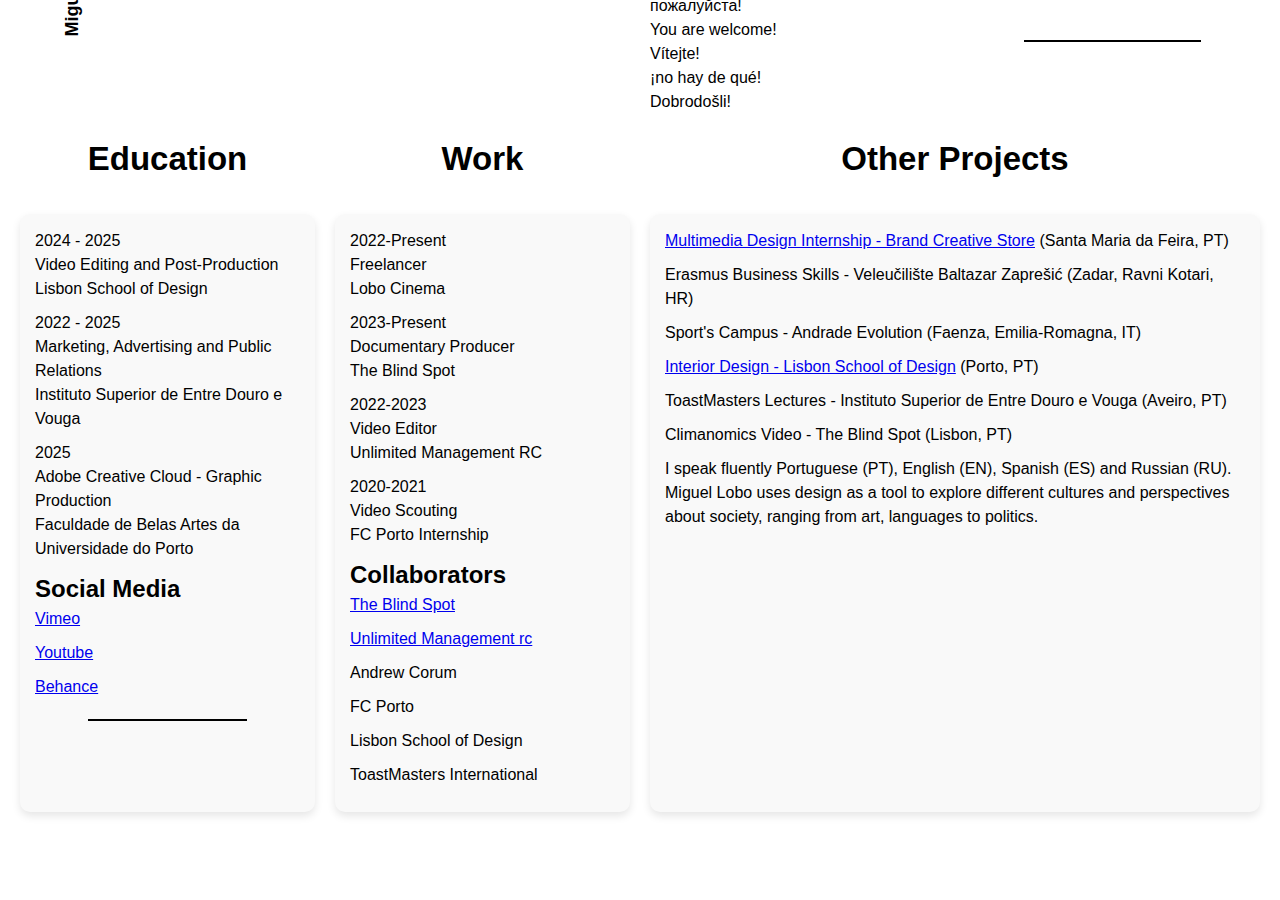
==== about.html @ e56ff21d "Add files via upload" ====
<!DOCTYPE html>
<html lang="en">
<head>
    <meta charset="UTF-8">
    <meta name="viewport" content="width=device-width, initial-scale=1.0">
    <title>About - Miguel Lobo</title>
    <link rel="stylesheet" href="styles.css">
</head>
<body>
    <div class="grid-container">
        <!-- Nome "Miguel Lobo" -->
        <div class="item name-column">
            <h1 class="vertical-text">Miguel Lobo</h1>
        </div>

        <!-- Logotipo -->
        <div class="item logo-module">
            <img src="images/original-caixa-alta.png" alt="Logo Miguel Lobo" class="logo-img">
        </div>

        <!-- Bem-vindo -->
        <div class="item welcome-module">
            <div class="welcome">
                Bem-vindo!<br>
                пожалуйста!<br>
                You are welcome!<br>
                Vítejte!<br>
                ¡no hay de qué!<br>
                Dobrodošli!
            </div>
        </div>

        <!-- Linha preta antes de "Education" -->
        <div class="divider-short"></div>

        <!-- Títulos -->
        <div class="item education-title">
            <h2>Education</h2>
        </div>
        <div class="item work-title">
            <h2>Work</h2>
        </div>
        <div class="item projects-title">
            <h2>Other Projects</h2>
        </div>

        <!-- Conteúdo de "Education" -->
        <div class="item education-content">
            <ul>
                <li>2024 - 2025<br>Video Editing and Post-Production<br>Lisbon School of Design</li>
                <li>2022 - 2025<br>Marketing, Advertising and Public Relations<br>Instituto Superior de Entre Douro e Vouga</li>
                <li>2025<br>Adobe Creative Cloud - Graphic Production<br>Faculdade de Belas Artes da Universidade do Porto</li>
            </ul>
            <h2>Social Media</h2>
            <ul class="social-media">
                <li><a href="https://vimeo.com/lobocinema">Vimeo</a></li>
                <li><a href="https://www.youtube.com/@lobocinema_23">Youtube</a></li>
                <li><a href="https://www.behance.net/lobocinema">Behance</a></li>
            </ul>
            <div class="divider-short"></div>
        </div>

        <!-- Conteúdo de "Work" -->
        <div class="item work-content">
            <ul>
                <li>2022-Present<br>Freelancer<br>Lobo Cinema</li>
                <li>2023-Present<br>Documentary Producer<br>The Blind Spot</li>
                <li>2022-2023<br>Video Editor<br>Unlimited Management RC</li>
                <li>2020-2021<br>Video Scouting<br>FC Porto Internship</li>
            </ul>        
            <h2>Collaborators</h2>
            <ul class="collaborators">
                <li><a href="https://theblindspot.pt/">The Blind Spot</a></li>
                <li><a href="https://unlimitedmanagementrc.com/">Unlimited Management rc</a></li>
                <li>Andrew Corum</li> 
                <li>FC Porto</li>
                <li>Lisbon School of Design</li>
                <li>ToastMasters International</li>
            </ul>
        </div>

        <!-- Conteúdo de "Other Projects" -->
        <div class="item projects-content">
            <ul>
                <li><a href="https://www.behance.net/lobocinema" target="_blank">Multimedia Design Internship - Brand Creative Store</a> <span>(Santa Maria da Feira, PT)</span></li>
                <li>Erasmus Business Skills - Veleučilište Baltazar Zaprešić <span>(Zadar, Ravni Kotari, HR)</span></li>
                <li>Sport's Campus - Andrade Evolution <span>(Faenza, Emilia-Romagna, IT)</span></li>
                <li><a href="https://vimeo.com/1057917860" target="_blank">Interior Design - Lisbon School of Design</a> <span>(Porto, PT)</span></li>
                <li>ToastMasters Lectures - Instituto Superior de Entre Douro e Vouga <span>(Aveiro, PT)</span></li>
                <li>Climanomics Video - The Blind Spot</a> <span>(Lisbon, PT)</span></li>
            </ul>                       
            <p>I speak fluently Portuguese (PT), English (EN), Spanish (ES) and Russian (RU).</p>
            <p>Miguel Lobo uses design as a tool to explore different cultures and perspectives about society, ranging from art, languages to politics.</p>
        </div>
    </div>
</body>
</html>
---- styles.css ----
/* Reset básico */
* {
  margin: 0;
  padding: 0;
  box-sizing: border-box;
}

body {
  font-family: Helvetica, sans-serif;
  line-height: 1.5;
  background-color: #fff;
  color: #000;
  padding: 20px;
  cursor: default;
}

/* Configuração do Grid */
.grid-container {
  display: grid;
  grid-template-columns: repeat(4, 1fr);
  gap: 20px;
  width: 100%;
  max-width: 1600px;
  position: relative;
}

/* Nome alinhado à esquerda */
.name-column {
  grid-column: 1;
  display: flex;
  justify-content: flex-start;
  align-items: flex-start;
  margin-top: -50px;
}

.vertical-text {
  transform: rotate(-90deg);
  font-size: 18px;
  text-align: left;
}

/* Logotipo */
.logo-module {
  grid-column: 2;
  display: flex;
  justify-content: flex-start;
  align-items: flex-start;
  margin-top: -50px;
}

.logo-img {
  max-width: 100%;
  height: auto;
}

/* Mensagem de boas-vindas */
.welcome-module {
  grid-column: 3;
  display: flex;
  justify-content: flex-start;
  align-items: flex-start;
  margin-top: -50px;
}

.welcome {
  text-align: left;
  font-size: 16px;
}

/* Barra de navegação */
.navbar {
  position: fixed;
  top: 0;
  left: 0;
  width: 100%;
  background: white;
  padding: 10px 0;
  text-align: center;
  box-shadow: 0px 4px 8px rgba(0, 0, 0, 0.1);
  z-index: 1000;
}

/* Estilizando os botões */
.navbar ul {
  list-style: none;
  padding: 0;
  margin: 0;
}

.navbar ul li {
  display: inline;
  margin: 0 15px;
}

.navbar ul li a {
  color: black;
  text-decoration: none;
  font-size: 18px;
  font-weight: bold;
  transition: color 0.3s;
}

.navbar ul li a:hover {
  color: #f39c12;
}

/* Linha divisória */
.divider-short {
  border-top: 2px solid black;
  width: 60%;
  margin: 20px auto;
}

/* Distribuição do conteúdo nas 4 colunas */
.education-title {
  grid-column: 1 / 2;
}
.work-title {
  grid-column: 2 / 3;
}
.projects-title {
  grid-column: 3 / 5;
}

.education-content {
  grid-column: 1 / 2;
}
.work-content {
  grid-column: 2 / 3;
}
.projects-content {
  grid-column: 3 / 5;
}

/* Estilo dos conteúdos */
.education-title,
.work-title,
.projects-title {
  text-align: center;
  font-size: 22px;
  font-weight: bold;
  margin-bottom: 10px;
}

.education-content,
.work-content,
.projects-content {
  padding: 15px;
  background-color: #f9f9f9;
  border-radius: 10px;
  box-shadow: 0 4px 8px rgba(0, 0, 0, 0.1);
}

.education-content ul,
.work-content ul,
.projects-content ul {
  list-style: none;
  padding: 0;
}

.education-content ul li,
.work-content ul li,
.projects-content ul li {
  margin-bottom: 10px;
  font-size: 16px;
}

/* Responsividade */
@media (max-width: 1024px) {
  .grid-container {
    grid-template-columns: 1fr 1fr;
    gap: 10px;
  }

  .education-title,
  .work-title,
  .projects-title,
  .education-content,
  .work-content,
  .projects-content {
    grid-column: span 2;
  }
}

@media (max-width: 600px) {
  .grid-container {
    grid-template-columns: 1fr;
  }

  .education-title,
  .work-title,
  .projects-title,
  .education-content,
  .work-content,
  .projects-content {
    grid-column: span 1;
  }
}
.slideshow-wrapper {
  display: flex;
  justify-content: center;
  align-items: center;
  height: 80vh; /* O vídeo vai ocupar 80% da altura da tela */
}

.slideshow-container {
  width: 90%;
  max-width: 1200px; /* Ajusta para um tamanho maior */
}

.slide iframe {
  width: 100%;
  height: 500px; /* Aumenta a altura */
  border-radius: 10px;
}
/* Melhorando a responsividade sem alterar o design original */

@media (max-width: 1024px) {
  .grid-container {
    grid-template-columns: 1fr 1fr;
    gap: 10px;
  }

  .name-column, .logo-module, .welcome-module {
    grid-column: span 2;
    text-align: center;
    justify-content: center;
    align-items: center;
  }

  .vertical-text {
    transform: none;
    text-align: center;
    font-size: 20px;
  }
}

@media (max-width: 768px) {
  .grid-container {
    grid-template-columns: 1fr;
    gap: 15px;
  }

  .name-column, .logo-module, .welcome-module, 
  .education-title, .work-title, .projects-title, 
  .education-content, .work-content, .projects-content {
    grid-column: span 1;
    text-align: center;
  }

  .vertical-text {
    font-size: 18px;
  }

  .logo-img {
    max-width: 80%;
  }
}

@media (max-width: 480px) {
  body {
    padding: 10px;
  }

  .grid-container {
    grid-template-columns: 1fr;
    gap: 10px;
  }

  .vertical-text {
    font-size: 16px;
  }

  .logo-img {
    max-width: 70%;
  }

  .slide iframe {
    height: 300px; /* Ajusta altura para telas menores */
  }
}
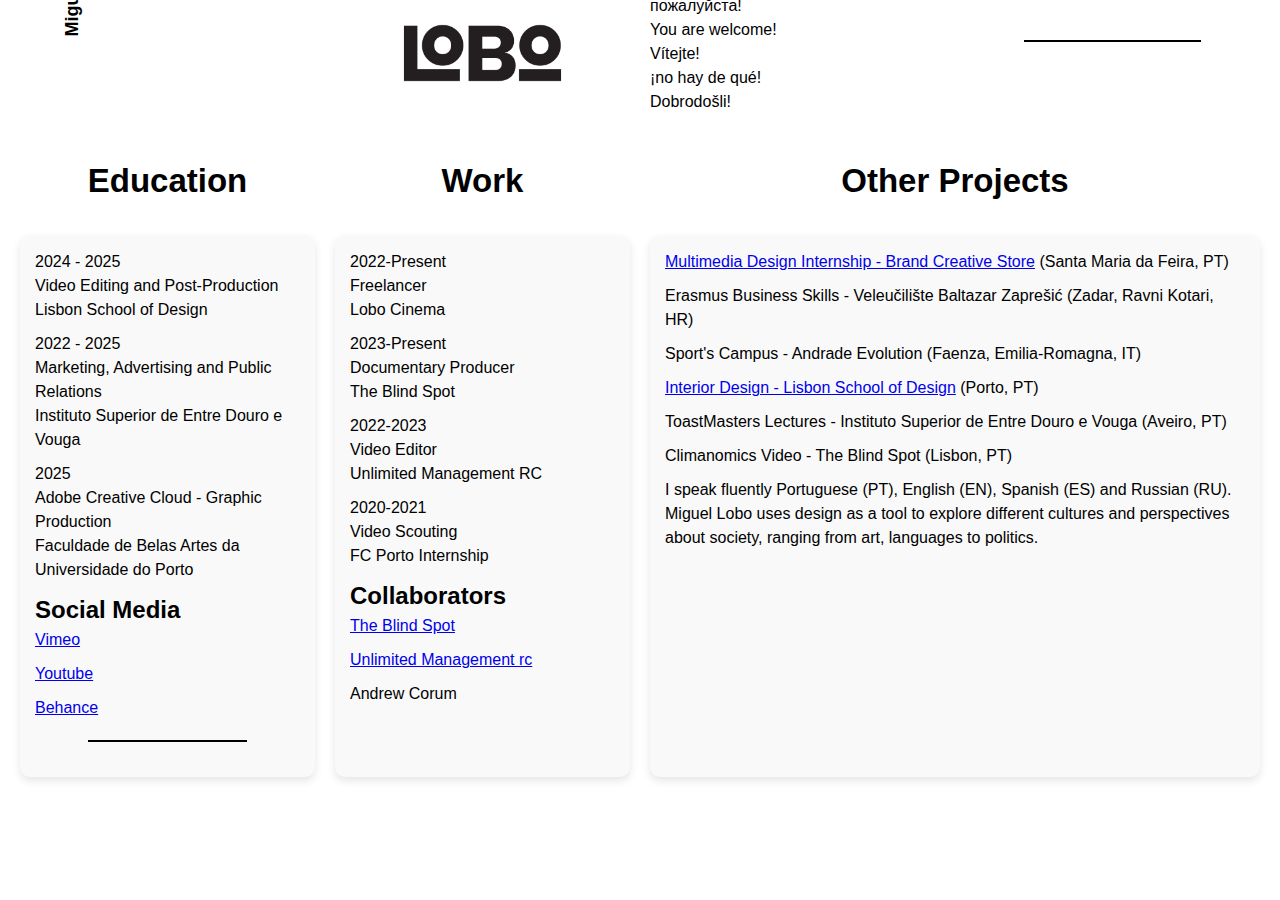
==== commit f7a8ff93: "Add files via upload" ====
--- a/about.html
+++ b/about.html
@@ -73,9 +73,6 @@
                 <li><a href="https://theblindspot.pt/">The Blind Spot</a></li>
                 <li><a href="https://unlimitedmanagementrc.com/">Unlimited Management rc</a></li>
                 <li>Andrew Corum</li> 
-                <li>FC Porto</li>
-                <li>Lisbon School of Design</li>
-                <li>ToastMasters International</li>
             </ul>
         </div>
 
--- a/styles.css
+++ b/styles.css
@@ -67,41 +67,31 @@
   font-size: 16px;
 }
 
-/* Barra de navegação */
-.navbar {
-  position: fixed;
-  top: 0;
-  left: 0;
-  width: 100%;
-  background: white;
-  padding: 10px 0;
-  text-align: center;
-  box-shadow: 0px 4px 8px rgba(0, 0, 0, 0.1);
-  z-index: 1000;
-}
-
-/* Estilizando os botões */
-.navbar ul {
+/* Menu de navegação */
+.nav-menu {
+  grid-column: 4;
+  display: flex;
+  justify-content: flex-end;
+  align-items: center;
+  margin-top: -50px;
+}
+
+.nav-menu ul {
   list-style: none;
-  padding: 0;
-  margin: 0;
-}
-
-.navbar ul li {
-  display: inline;
-  margin: 0 15px;
-}
-
-.navbar ul li a {
-  color: black;
+  display: flex;
+  gap: 15px;
+}
+
+.nav-menu ul li a {
   text-decoration: none;
   font-size: 18px;
+  color: black;
   font-weight: bold;
-  transition: color 0.3s;
-}
-
-.navbar ul li a:hover {
-  color: #f39c12;
+  transition: 0.3s;
+}
+
+.nav-menu ul li a:hover {
+  text-decoration: underline;
 }
 
 /* Linha divisória */
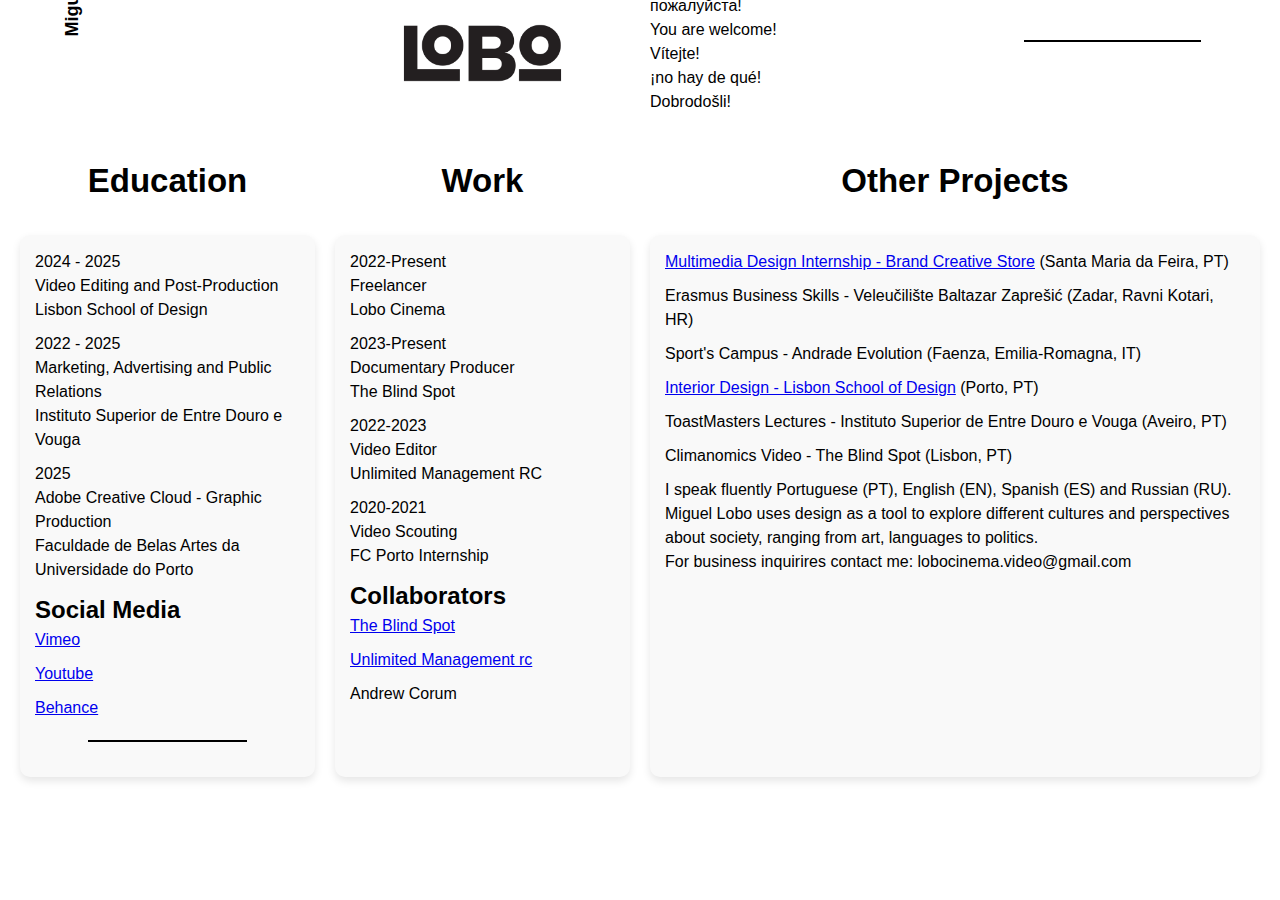
==== commit c075e26c: "Add files via upload" ====
--- a/about.html
+++ b/about.html
@@ -88,6 +88,8 @@
             </ul>                       
             <p>I speak fluently Portuguese (PT), English (EN), Spanish (ES) and Russian (RU).</p>
             <p>Miguel Lobo uses design as a tool to explore different cultures and perspectives about society, ranging from art, languages to politics.</p>
+        </ul> 
+        <p>For business inquirires contact me: lobocinema.video@gmail.com</p>
         </div>
     </div>
 </body>
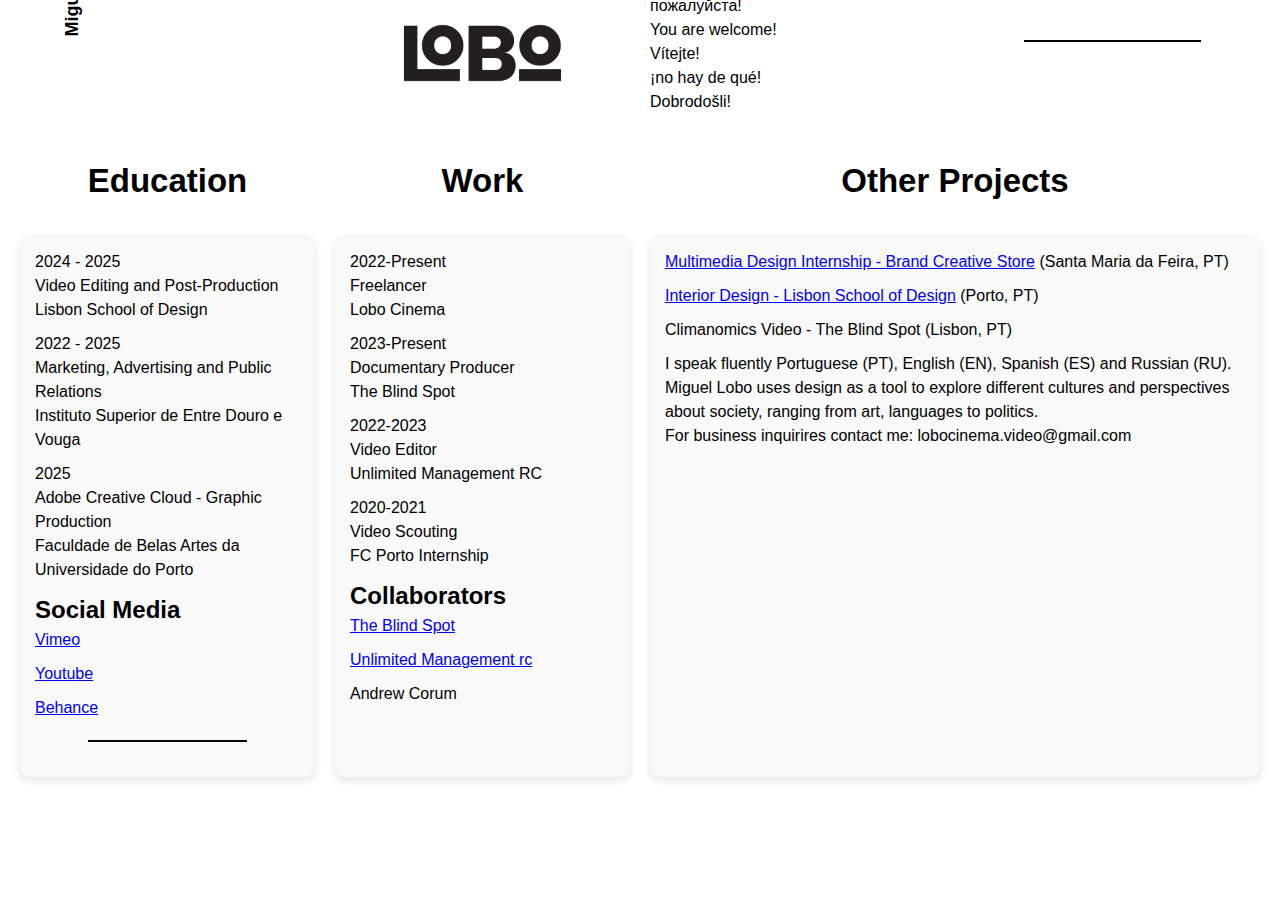
==== commit 1e1d5365: "Add files via upload" ====
--- a/about.html
+++ b/about.html
@@ -80,10 +80,7 @@
         <div class="item projects-content">
             <ul>
                 <li><a href="https://www.behance.net/lobocinema" target="_blank">Multimedia Design Internship - Brand Creative Store</a> <span>(Santa Maria da Feira, PT)</span></li>
-                <li>Erasmus Business Skills - Veleučilište Baltazar Zaprešić <span>(Zadar, Ravni Kotari, HR)</span></li>
-                <li>Sport's Campus - Andrade Evolution <span>(Faenza, Emilia-Romagna, IT)</span></li>
                 <li><a href="https://vimeo.com/1057917860" target="_blank">Interior Design - Lisbon School of Design</a> <span>(Porto, PT)</span></li>
-                <li>ToastMasters Lectures - Instituto Superior de Entre Douro e Vouga <span>(Aveiro, PT)</span></li>
                 <li>Climanomics Video - The Blind Spot</a> <span>(Lisbon, PT)</span></li>
             </ul>                       
             <p>I speak fluently Portuguese (PT), English (EN), Spanish (ES) and Russian (RU).</p>
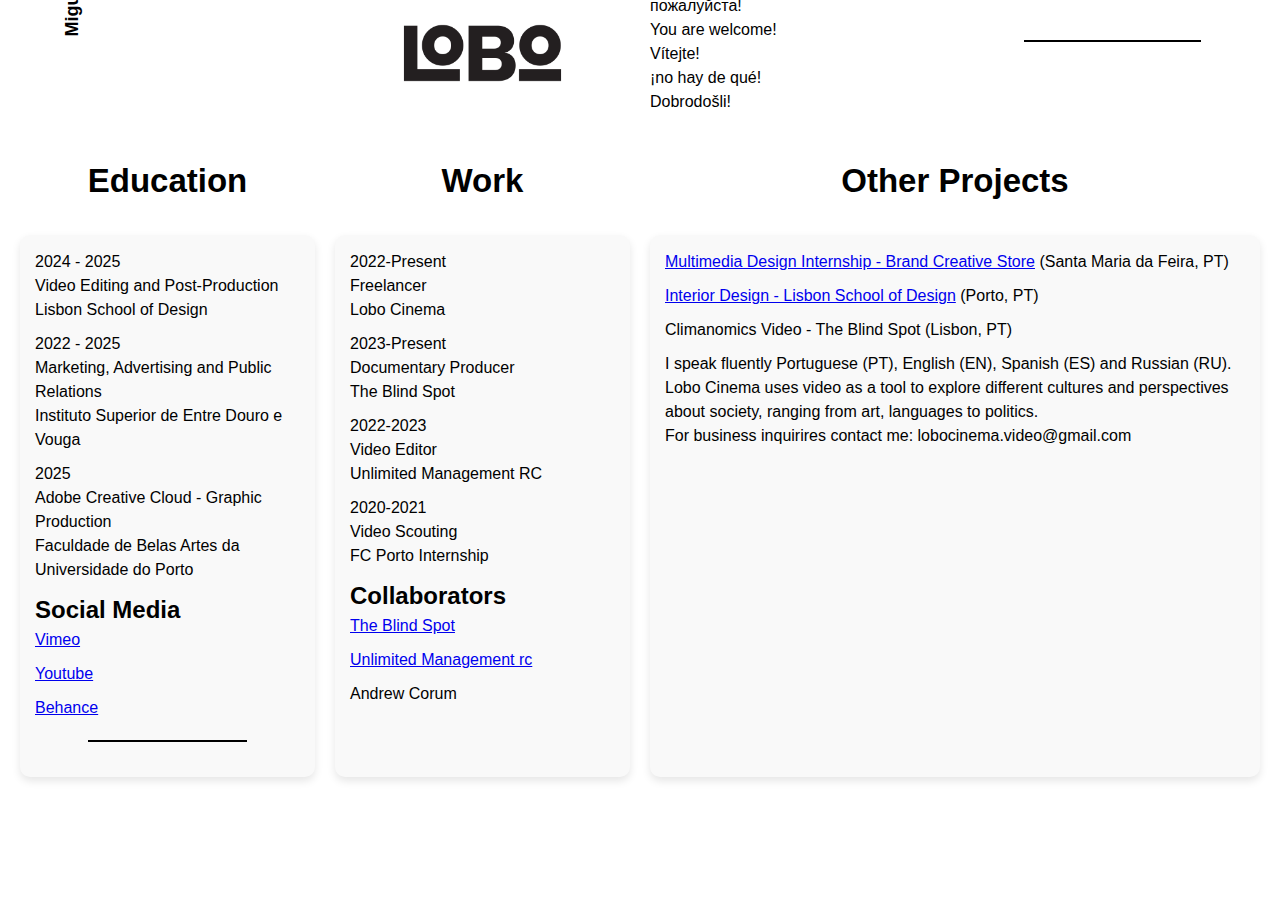
==== commit 7b7a84bd: "Add files via upload" ====
--- a/about.html
+++ b/about.html
@@ -84,7 +84,7 @@
                 <li>Climanomics Video - The Blind Spot</a> <span>(Lisbon, PT)</span></li>
             </ul>                       
             <p>I speak fluently Portuguese (PT), English (EN), Spanish (ES) and Russian (RU).</p>
-            <p>Miguel Lobo uses design as a tool to explore different cultures and perspectives about society, ranging from art, languages to politics.</p>
+            <p>Lobo Cinema uses video as a tool to explore different cultures and perspectives about society, ranging from art, languages to politics.</p>
         </ul> 
         <p>For business inquirires contact me: lobocinema.video@gmail.com</p>
         </div>
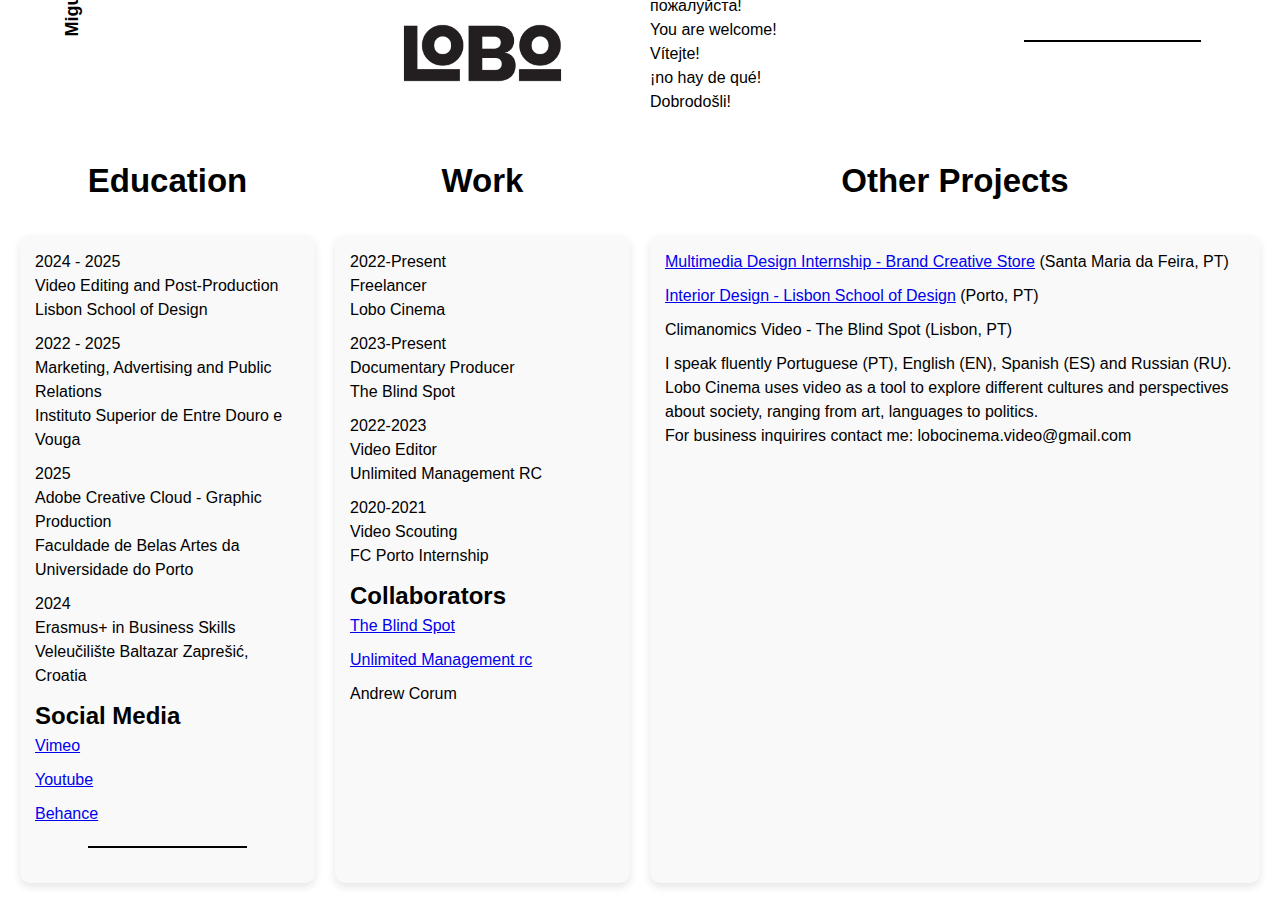
==== commit 0bf5ac92: "Add files via upload" ====
--- a/about.html
+++ b/about.html
@@ -50,6 +50,7 @@
                 <li>2024 - 2025<br>Video Editing and Post-Production<br>Lisbon School of Design</li>
                 <li>2022 - 2025<br>Marketing, Advertising and Public Relations<br>Instituto Superior de Entre Douro e Vouga</li>
                 <li>2025<br>Adobe Creative Cloud - Graphic Production<br>Faculdade de Belas Artes da Universidade do Porto</li>
+                <li>2024<br>Erasmus+ in Business Skills<br>Veleučilište Baltazar Zaprešić, Croatia</li>
             </ul>
             <h2>Social Media</h2>
             <ul class="social-media">
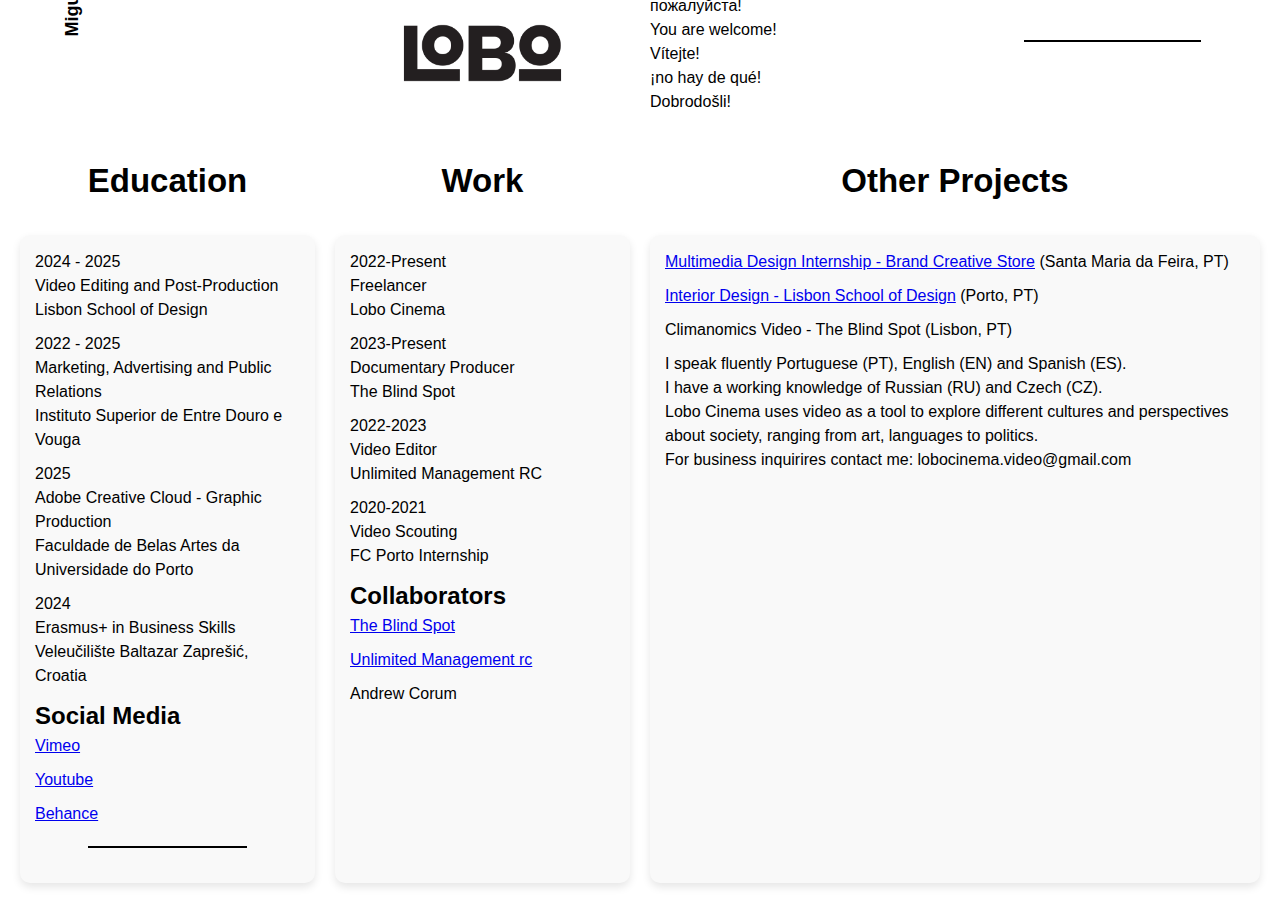
==== commit f1145e03: "Add files via upload" ====
--- a/about.html
+++ b/about.html
@@ -84,7 +84,8 @@
                 <li><a href="https://vimeo.com/1057917860" target="_blank">Interior Design - Lisbon School of Design</a> <span>(Porto, PT)</span></li>
                 <li>Climanomics Video - The Blind Spot</a> <span>(Lisbon, PT)</span></li>
             </ul>                       
-            <p>I speak fluently Portuguese (PT), English (EN), Spanish (ES) and Russian (RU).</p>
+            <p>I speak fluently Portuguese (PT), English (EN) and Spanish (ES).</p>
+            <p>I have a working knowledge of Russian (RU) and Czech (CZ).</p>
             <p>Lobo Cinema uses video as a tool to explore different cultures and perspectives about society, ranging from art, languages to politics.</p>
         </ul> 
         <p>For business inquirires contact me: lobocinema.video@gmail.com</p>
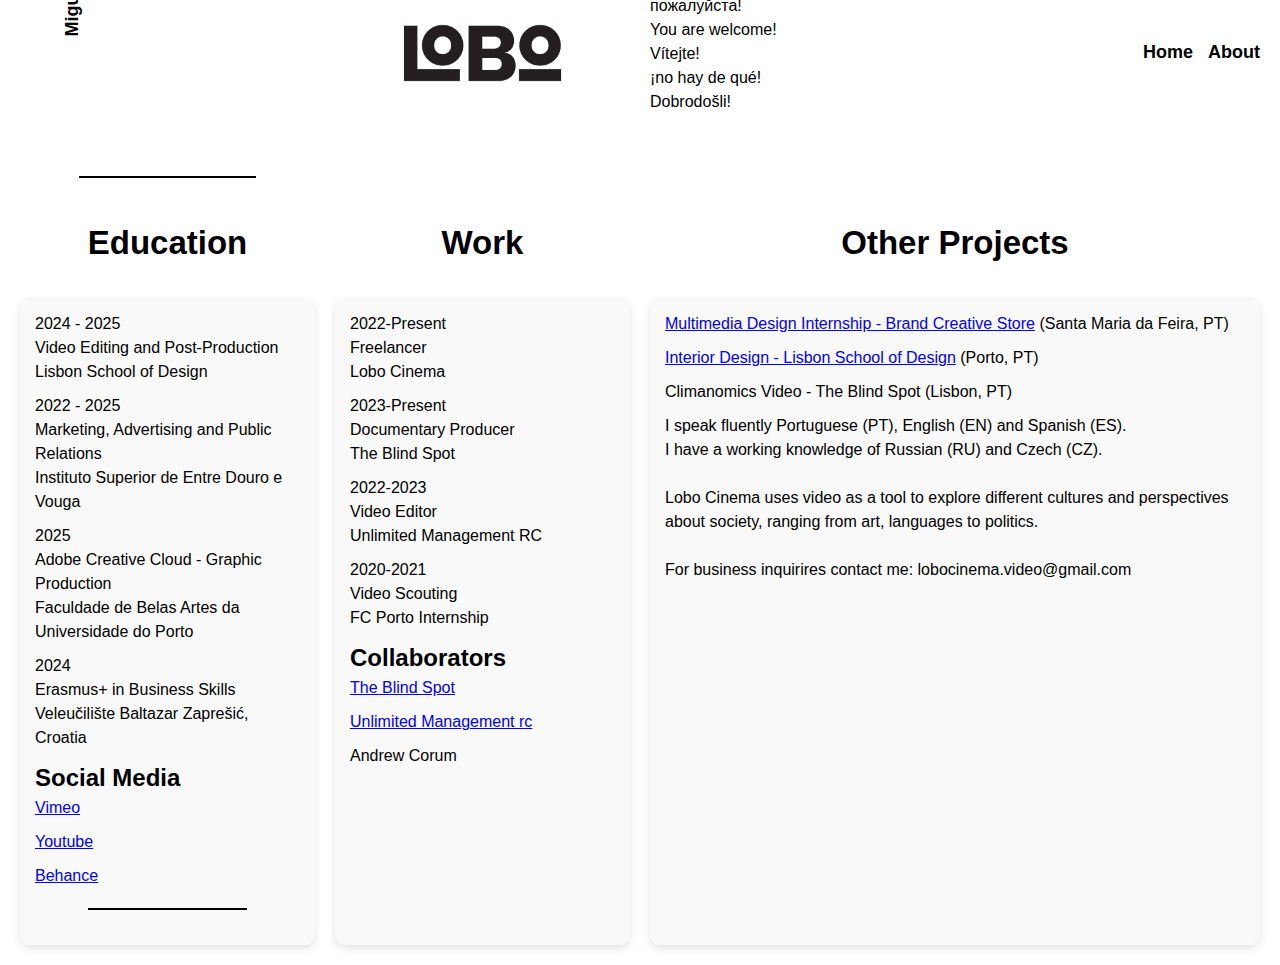
==== commit 3acac064: "Add files via upload" ====
--- a/about.html
+++ b/about.html
@@ -29,6 +29,14 @@
                 Dobrodošli!
             </div>
         </div>
+        <div class="item nav-menu">
+            <nav>
+                <ul>
+                    <li><a href="index.html">Home</a></li>
+                    <li><a href="about.html">About</a></li>
+                </ul>
+            </nav>
+        </div>
 
         <!-- Linha preta antes de "Education" -->
         <div class="divider-short"></div>
@@ -46,7 +54,7 @@
 
         <!-- Conteúdo de "Education" -->
         <div class="item education-content">
-            <ul>
+            <ul id="ok">
                 <li>2024 - 2025<br>Video Editing and Post-Production<br>Lisbon School of Design</li>
                 <li>2022 - 2025<br>Marketing, Advertising and Public Relations<br>Instituto Superior de Entre Douro e Vouga</li>
                 <li>2025<br>Adobe Creative Cloud - Graphic Production<br>Faculdade de Belas Artes da Universidade do Porto</li>
@@ -63,7 +71,7 @@
 
         <!-- Conteúdo de "Work" -->
         <div class="item work-content">
-            <ul>
+            <ul id="okok">
                 <li>2022-Present<br>Freelancer<br>Lobo Cinema</li>
                 <li>2023-Present<br>Documentary Producer<br>The Blind Spot</li>
                 <li>2022-2023<br>Video Editor<br>Unlimited Management RC</li>
@@ -79,15 +87,18 @@
 
         <!-- Conteúdo de "Other Projects" -->
         <div class="item projects-content">
-            <ul>
+            <ul id="okokok">
                 <li><a href="https://www.behance.net/lobocinema" target="_blank">Multimedia Design Internship - Brand Creative Store</a> <span>(Santa Maria da Feira, PT)</span></li>
                 <li><a href="https://vimeo.com/1057917860" target="_blank">Interior Design - Lisbon School of Design</a> <span>(Porto, PT)</span></li>
                 <li>Climanomics Video - The Blind Spot</a> <span>(Lisbon, PT)</span></li>
             </ul>                       
             <p>I speak fluently Portuguese (PT), English (EN) and Spanish (ES).</p>
             <p>I have a working knowledge of Russian (RU) and Czech (CZ).</p>
+            </ul>
+            <br/>
             <p>Lobo Cinema uses video as a tool to explore different cultures and perspectives about society, ranging from art, languages to politics.</p>
-        </ul> 
+        </ul>
+        <br/>
         <p>For business inquirires contact me: lobocinema.video@gmail.com</p>
         </div>
     </div>
